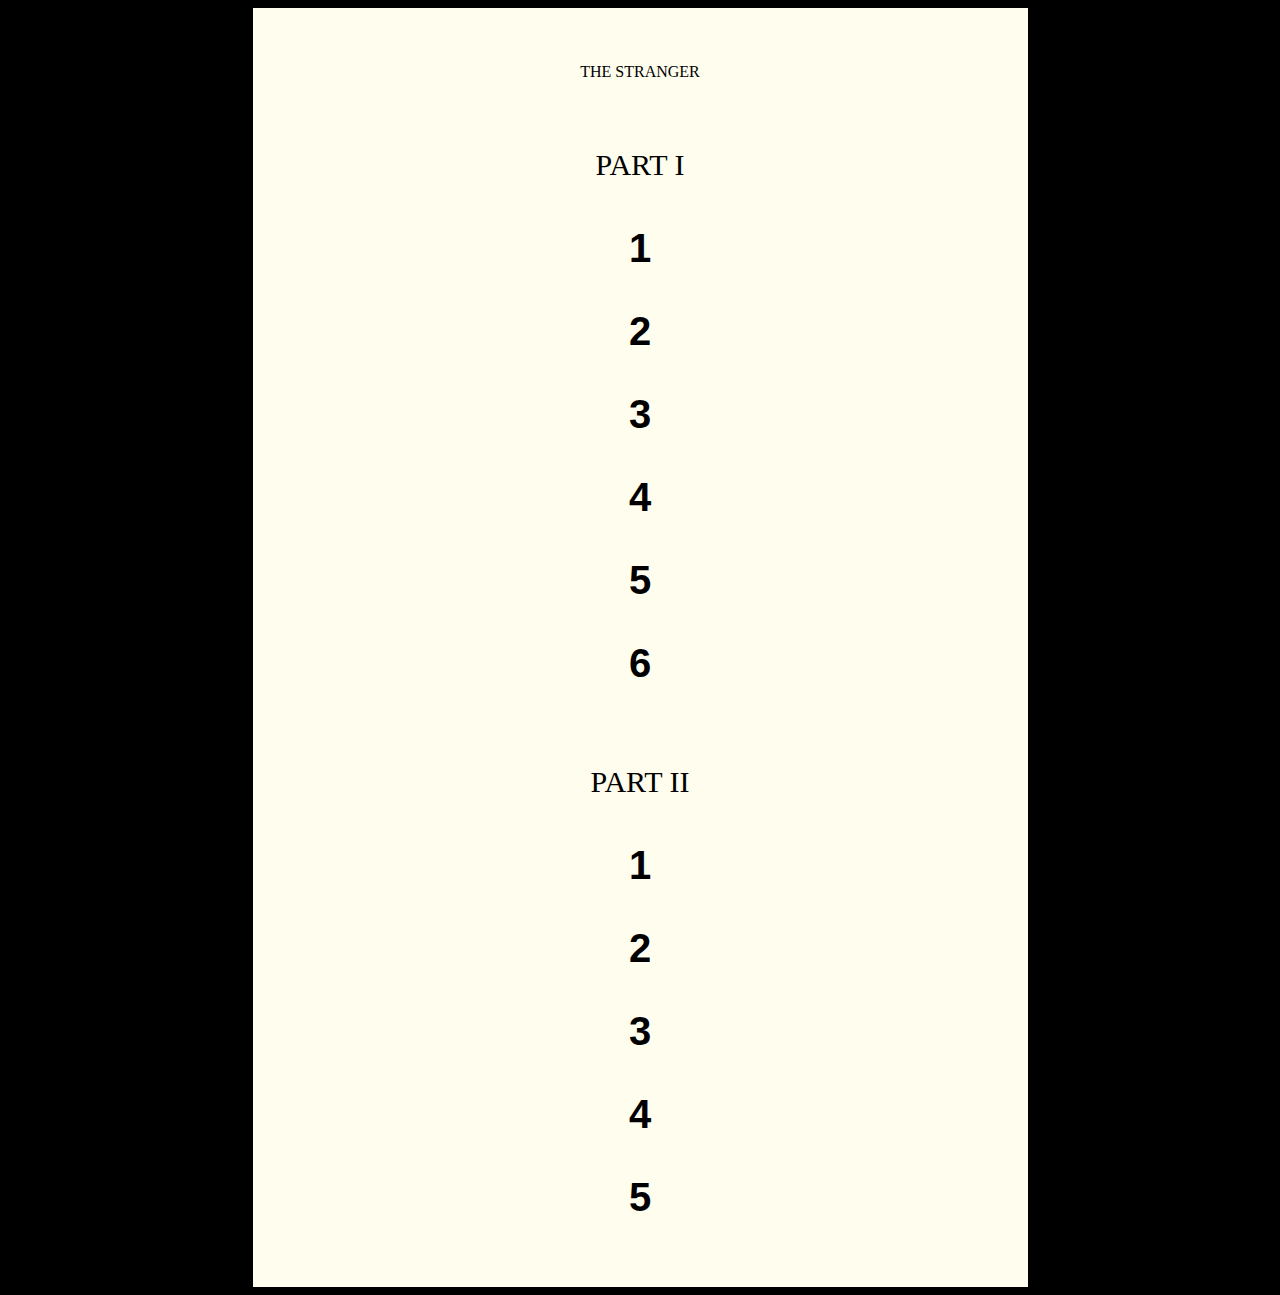
==== index.html @ a97a0aaa "erfd" ====
<!DOCTYPE html>
<html>
  <head>
    <meta charset="utf-8">
    <title>The Stranger</title>
    <link rel="stylesheet" href="assets/css/main.css">
  </head>
  <body>
    <div class="page">
    <h1><a href="cover.html">THE STRANGER</a></h1>
<div class="index">

<div class="indexpart"><p class="indexpart">PART I</p></div>

<div class="indexchapter">
<p class="indexchapter"><a href="pages/chapter1/chapter1.html">1</a></p>
<p class="indexchapter notyet">2</p>
<p class="indexchapter notyet">3</p>
<p class="indexchapter notyet">4</p>
<p class="indexchapter notyet">5</p>
<p class="indexchapter notyet">6</p>
</div>
<br><br>
<div class="indexpart"><p class="indexpart">PART II</p></div>

<div class="indexchapter">
<p class="indexchapter notyet">1</p>
<p class="indexchapter notyet">2</p>
<p class="indexchapter notyet">3</p>
<p class="indexchapter notyet">4</p>
<p class="indexchapter notyet">5</p>
<br><br>
</div>
<!-- <h2></h2> -->
  </div>
  </body>
</html>
---- assets/css/main.css ----
body {
  background-color: black;
}

div.page {
width: 775px;
margin: auto;
background-color: rgb(255, 253, 237);
}

div.page2 {
width: 775px;
height: 900px;
margin: auto;
background-color: rgb(255, 253, 237);
}

div.page2.cover {
width: 775px;
height: 900px;
margin: auto;
background-color: rgb(241,202,73);
}

h1 {
  font-family:Garamond;
  font-size: 16px;
  color: black;
  text-align: center;
  line-height: 28px;
  max-width: 35em;
  margin: auto;
  padding: 50px;
  font-weight: normal;
}

h1:hover {
  -webkit-animation-name: wiggle;
    -ms-animation-name: wiggle;
    -ms-animation-duration: 1000ms;
    -webkit-animation-duration: 1000ms;
    -webkit-animation-iteration-count: infinite;
    -ms-animation-iteration-count: infinite;
    -webkit-animation-timing-function: ease-in-out;
    -ms-animation-timing-function: ease-in-out;
  }

  @-webkit-keyframes wiggle {
    0% {-webkit-transform: rotate(2deg);}
    25% {-webkit-transform: rotate(-5deg);}
    50% {-webkit-transform: rotate(5deg);}
    75% {-webkit-transform: rotate(-5deg);}
    100% {-webkit-transform: rotate(0deg);}
  }

  @-ms-keyframes wiggle {
    0% {-ms-transform: rotate(1deg);}
    25% {-ms-transform: rotate(-1deg);}
    50% {-ms-transform: rotate(1.5deg);}
    75% {-ms-transform: rotate(-5deg);}
    100% {-ms-transform: rotate(0deg);}
  }

  @keyframes wiggle {
    0% {transform: rotate(5deg);}
    25% {transform: rotate(-5deg);}
    50% {transform: rotate(5deg);}
    75% {transform: rotate(-5deg);}
    100% {transform: rotate(2deg);}
  }

p {
font-family:Garamond;
font-size: 20px;
color: black;
text-align: center;
line-height: 28px;
max-width: 30em;
margin: auto;
text-align: left;
padding: 15px;
}


h2 {
  font-family:Garamond;
  font-size: 16px;
  color: black;
  text-align: center;
  line-height: 28px;
  max-width: 35em;
  margin: auto;
  font-weight: normal;
  padding: 40px;
}

span.quote {
  font-family:Helvetica;
  font-size: 18px;
  color: black;
  text-align: center;
  line-height: 28px;
  max-width: 35em;
  margin: auto;
  font-weight:bold;
}

span.quote:hover {
  font-size: 30px;
}

span.quote:active {
  /* background-color: rgb(63,140,190, 0.6); */
background-color: rgb(241,202,73,0.7);
}

p.chapter {
  font-size: 400px;
  font-weight: bold;
  text-align: center;
  display:grid;
padding-top: 300px;
font-family: Helvetica;
}

p.chapter:hover {
  font-size: 550px;
}

a {
  text-decoration: none;
  color: inherit;
}

img.arrow1 {
width: 50px;
display: block;
margin: auto;
}

img.arrow1:hover{
  width: 100px;
}

div.arrow1.first {
  opacity: 0;
}

img.arrow2 {
width: 50px;
display: block;
margin: auto;
}

img.arrow2:hover{
  width: 90px;
}

div.arrow2.last {
  opacity: 0;
}

div.arrow1 {
  transform: rotate(180deg);
  width: 80px;
  padding: 20px;
  margin-left: 200px;
}

div.arrow2 {
  width: 80px;
  padding: 20px;
  margin-right: 200px;
}

div.breadcrumbs {
  display: inline-flex;
  margin: auto;
  align-items: center;
  width: 775px;
  padding-bottom: 30px;
  padding-top: 30px;
}

p.indexchapter {
  font-family:Helvetica;
  font-weight: bold;
  font-size: 40px;
  color: black;
  margin: auto;
  /* padding-left: 15px;
  margin-left: 15px; */
  text-align: center;
  /* padding: 15px; */
  padding-bottom: 40px;
  /* display: flex; */
  text-align: center;
  margin: auto;
}

p.indexchapter:hover {
  font-size: 80px;
}

p.indexchapter.notyet:hover {
  font-size: 10px;
  opacity: 0;
  transition-property: opacity;
  transition-delay: 0.02s;
  transition-duration: 0.07s;
}

p.indexpart {
  padding: 15px;
  font-style: Garamond;
  font-size: 30px;
  text-align: center;
  padding-bottom: 40px;
}

/* div.index {
  display: flex;
} */
/*
div.indexpages {
  text-align: right;
} */

p.title {
  font-family: Helvetica;
  font-size: 80px;
  text-align: center;
  padding-top: 90px;
  font-weight: bold;
  color: rgb(255, 253, 237);
  line-height: 80px;
}

p.title:hover {
  font-size: 120px;
  line-height: 120px;
}

div.breadcrumbs.cover {
  padding-top: 525px;
}

p.author {
  font-style: Garamond;
  font-size: 40px;
  text-align: center;
  padding-top: 60px;
}

p.author:hover {
  -webkit-animation-name: wiggle;
    -ms-animation-name: wiggle;
    -ms-animation-duration: 1000ms;
    -webkit-animation-duration: 1000ms;
    -webkit-animation-iteration-count: infinite;
    -ms-animation-iteration-count: infinite;
    -webkit-animation-timing-function: ease-in-out;
    -ms-animation-timing-function: ease-in-out;
  }

  @-webkit-keyframes wiggle {
    0% {-webkit-transform: rotate(5deg);}
    25% {-webkit-transform: rotate(-10deg);}
    50% {-webkit-transform: rotate(180deg);}
    75% {-webkit-transform: rotate(-180deg);}
    100% {-webkit-transform: rotate(0deg);}
  }

  @-ms-keyframes wiggle {
    0% {-ms-transform: rotate(5deg);}
    25% {-ms-transform: rotate(-5deg);}
    50% {-ms-transform: rotate(5deg);}
    75% {-ms-transform: rotate(-10deg);}
    100% {-ms-transform: rotate(0deg);}
  }

  @keyframes wiggle {
    0% {transform: rotate(10deg);}
    25% {transform: rotate(-10deg);}
    50% {transform: rotate(10deg);}
    75% {transform: rotate(-10deg);}
    100% {transform: rotate(5deg);}
  }
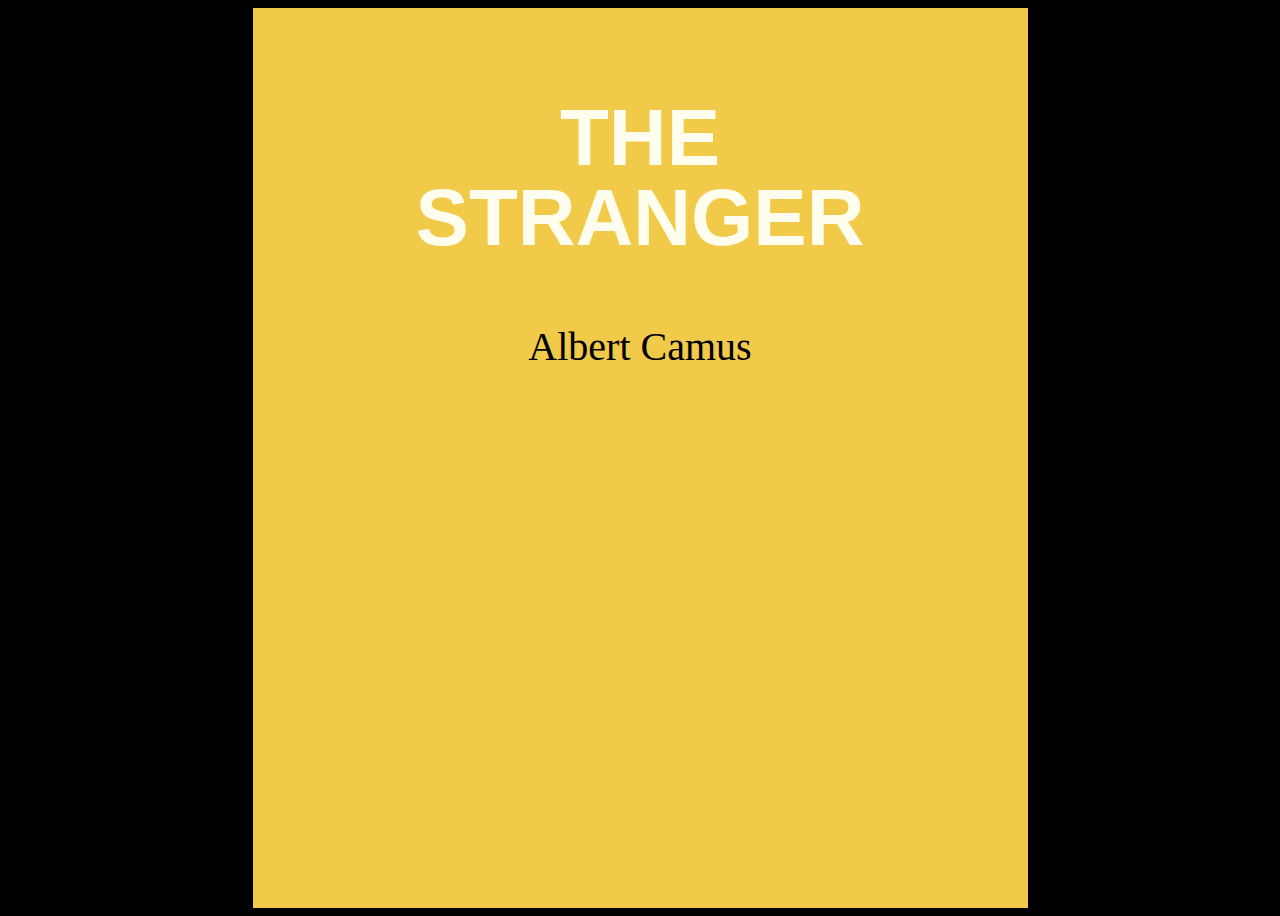
==== commit 3758515f: "[some message]" ====
--- a/index.html
+++ b/index.html
@@ -6,32 +6,17 @@
     <link rel="stylesheet" href="assets/css/main.css">
   </head>
   <body>
-    <div class="page">
-    <h1><a href="cover.html">THE STRANGER</a></h1>
-<div class="index">
+    <a href="index.html"><div class="cover page2">
 
-<div class="indexpart"><p class="indexpart">PART I</p></div>
+<p class="title">THE<br>STRANGER</p>
+<p class="author">Albert Camus</p>
 
-<div class="indexchapter">
-<p class="indexchapter"><a href="pages/chapter1/chapter1.html">1</a></p>
-<p class="indexchapter notyet">2</p>
-<p class="indexchapter notyet">3</p>
-<p class="indexchapter notyet">4</p>
-<p class="indexchapter notyet">5</p>
-<p class="indexchapter notyet">6</p>
-</div>
-<br><br>
-<div class="indexpart"><p class="indexpart">PART II</p></div>
+<!-- <div class="breadcrumbs cover">
+  <div class="arrow1 first"><img class="arrow1" src="assets/images/arrow.png"></div> -->
+  <!-- <h2 class="open"><a href="index.html">OPEN</a></h2> -->
+  <!-- <div class="arrow2"><a href="index.html"><img class="arrow2" src="assets/images/arrow.png"></a></div>
+</div> -->
 
-<div class="indexchapter">
-<p class="indexchapter notyet">1</p>
-<p class="indexchapter notyet">2</p>
-<p class="indexchapter notyet">3</p>
-<p class="indexchapter notyet">4</p>
-<p class="indexchapter notyet">5</p>
-<br><br>
-</div>
-<!-- <h2></h2> -->
-  </div>
+</div></a>
   </body>
 </html>
